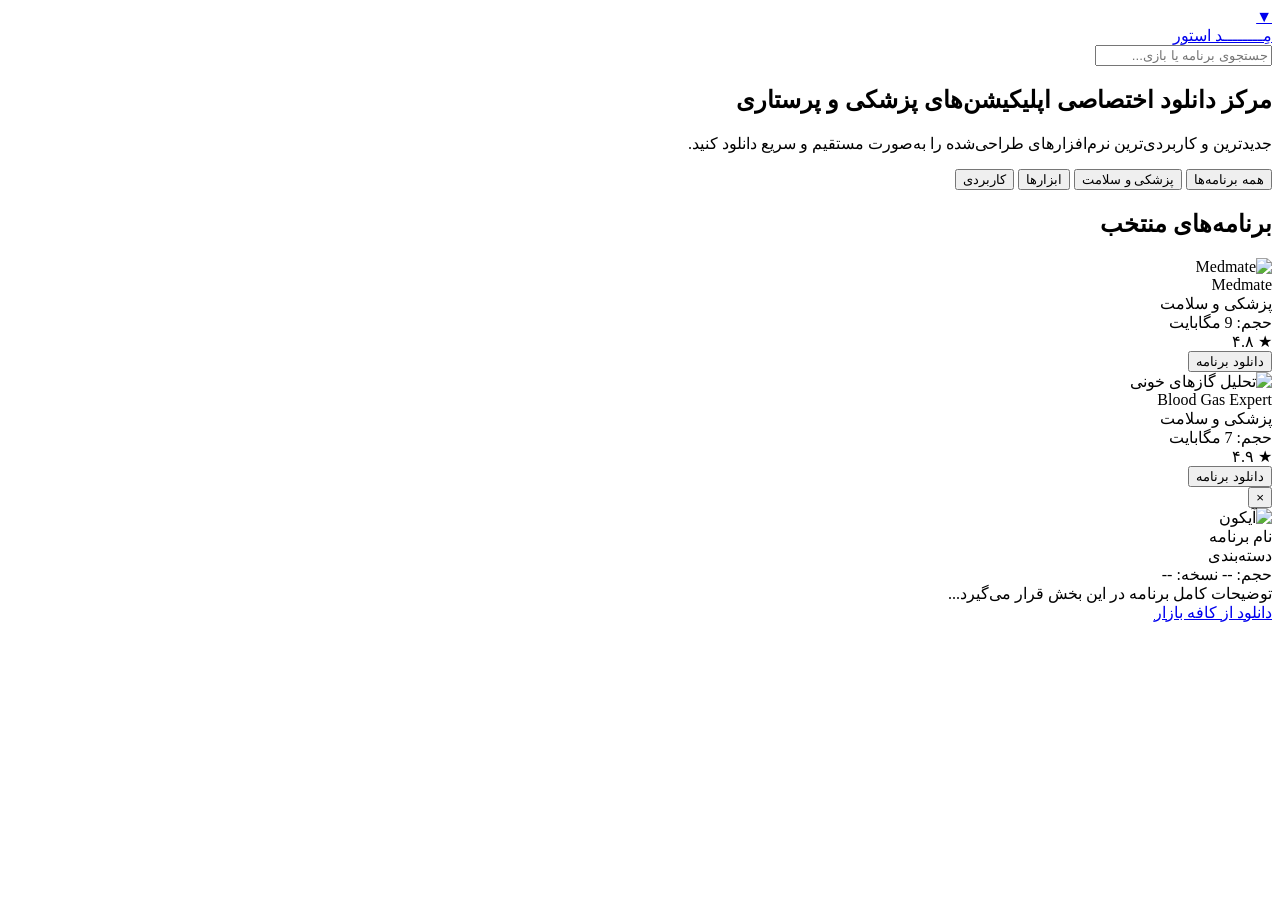
==== index.html @ 873a3a0f "Add files via upload" ====
<!DOCTYPE html>
<html lang="fa" dir="rtl">
<head>
    <meta charset="UTF-8">
    <meta name="viewport" content="width=device-width, initial-scale=1.0">
    <title>بازارچه اختصاصی برنامه‌ها</title>
    <!-- دریافت فونت وزیرمتن -->
    <link href="https://cdn.jsdelivr.net/gh/rastikerdar/vazirmatn@v33.003/Vazirmatn-font-face.css" rel="stylesheet" type="text/css" />
    <!-- اتصال فایل CSS -->
    <link rel="stylesheet" href="css/styles.css">
</head>
<body>

    <!-- هدر سایت -->
    <header>
        <div class="navbar">
            <a href="#" class="brand">
                <div class="brand-icon">▼</div>
                <span>مِــــــــد استور</span>
            </a>
            <div class="search-box">
                <input type="text" id="searchInput" placeholder="جستجوی برنامه یا بازی..." onkeyup="filterApps()">
            </div>
        </div>
    </header>

    <!-- بنر تبلیغاتی/معرفی -->
    <section class="hero-banner">
        <div class="banner-content">
            <h1>مرکز دانلود اختصاصی اپلیکیشن‌های پزشکی و پرستاری</h1>
            <p>جدیدترین و کاربردی‌ترین نرم‌افزارهای طراحی‌شده را به‌صورت مستقیم و سریع دانلود کنید.</p>
        </div>
    </section>

    <!-- دکمه‌های فیلتر دسته‌بندی -->
    <div class="categories">
        <button class="category-btn active" onclick="filterCategory('all', this)">همه برنامه‌ها</button>
        <button class="category-btn" onclick="filterCategory('medical', this)">پزشکی و سلامت</button>
        <button class="category-btn" onclick="filterCategory('tools', this)">ابزارها</button>
        <button class="category-btn" onclick="filterCategory('utility', this)">کاربردی</button>
    </div>

    <!-- لیست برنامه‌ها -->
    <main class="main-container">
        <h2 class="section-title">برنامه‌های منتخب</h2>
        
        <div class="apps-grid" id="appsGrid">
            
            <!-- کارت برنامه ۱ -->
            <div class="app-card" data-category="medical" data-name="Medmate">
                <div>
                    <div class="app-info">
                        <img src="image/icon.png" alt="Medmate" class="app-icon">
                        <div class="app-details">
                            <div class="app-name">Medmate</div>
                            <div class="app-category">پزشکی و سلامت</div>
                        </div>
                    </div>
                    <div class="app-meta">
                        <span>حجم: 9 مگابایت</span>
                        <div class="app-rating">★ ۴.۸</div>
                    </div>
                </div>
                <button class="download-btn" onclick="openModal('Medmate', 'پزشکی و سلامت', 'برنامه جامع محاسبات دارویی  برای کادر درمان و دانشجویان پزشکی و پرستاری.', '9MB', '5.5.5', 'http://cafebazaar.ir/app/?id=ir.medmate.app&ref=share', 'image/icon.png')">دانلود برنامه</button>
            </div>

            <!-- کارت برنامه ۲ -->
            <div class="app-card" data-category="medical" data-name="تحلیل گازهای خونی">
                <div>
                    <div class="app-info">
                        <img src="image/ABGg.png" alt="تحلیل گازهای خونی" class="app-icon">
                        <div class="app-details">
                            <div class="app-name">Blood Gas Expert</div>
                            <div class="app-category">پزشکی و سلامت</div>
                        </div>
                    </div>
                    <div class="app-meta">
                        <span>حجم: 7 مگابایت</span>
                        <div class="app-rating">★ ۴.۹</div>
                    </div>
                </div>
                <button class="download-btn" onclick="openModal('تحلیل گازهای خونی (ABG)', 'پزشکی و سلامت', 'ابزار هوشمند تحلیل آزمایش‌های گاز خون شریانی و وریدی همراه با تفسیر کامل اختلالات اسید و باز.', '8MB', '1.2.0', 'http://cafebazaar.ir/app/?id=ir.bloodgasexpert.pkg&ref=share', 'image/ABGg.png')">دانلود برنامه</button>
            </div>

        </div>
    </main>

    <!-- پنجره پاپ‌آپ (Modal) جزییات برنامه -->
    <div class="modal-overlay" id="appModal">
        <div class="modal-card">
            <button class="modal-close" onclick="closeModal()">&times;</button>
            <div class="modal-header">
                <img src="" id="modalIcon" class="app-icon" alt="آیکون">
                <div class="app-details">
                    <div class="app-name" id="modalTitle">نام برنامه</div>
                    <div class="app-category" id="modalCategory">دسته‌بندی</div>
                </div>
            </div>
            <div class="app-meta" style="border: none; padding-top: 0;">
                <span id="modalSize">حجم: --</span>
                <span id="modalVersion">نسخه: --</span>
            </div>
            <div class="modal-description" id="modalDesc">
                توضیحات کامل برنامه در این بخش قرار می‌گیرد...
            </div>
            <a href="#" id="modalDownloadBtn" class="modal-download-link" download>دانلود از کافه بازار </a>
        </div>
    </div>

    <!-- اتصال فایل جاوااسکریپت -->
    <script src="js/script.js"></script>
</body>
</html>
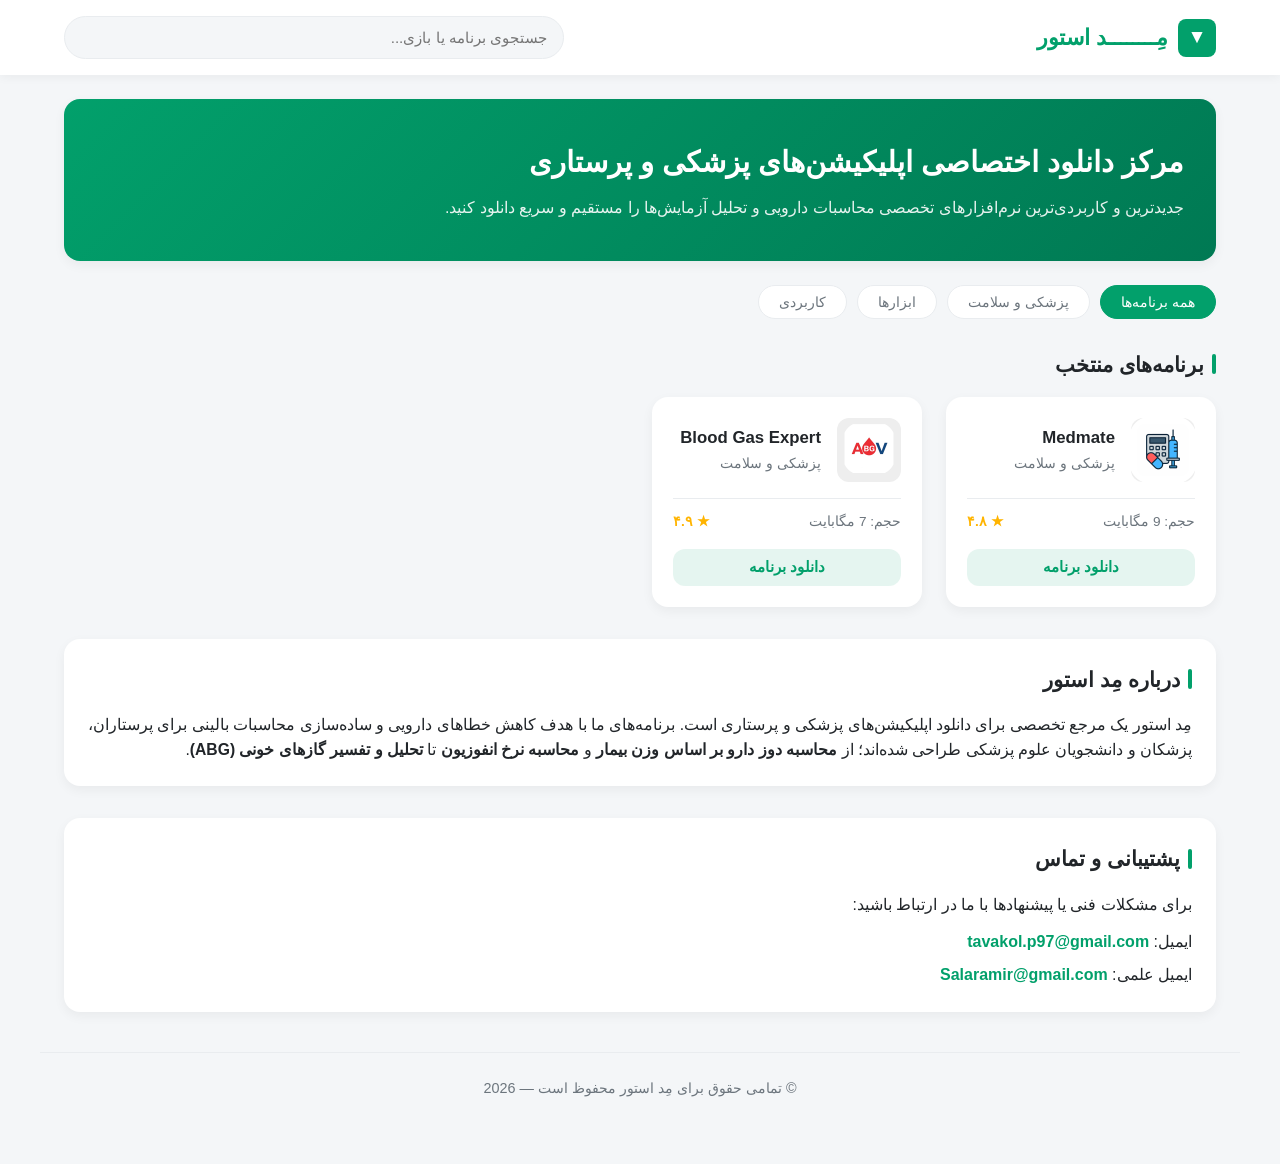
==== commit f0f2d0d2: "بهینه‌سازی سئو، ری‌دیزاین و ریفکتور کد - افزودن meta description، keywords، canonical و theme-color " ====
--- a/index.html
+++ b/index.html
@@ -3,94 +3,170 @@
 <head>
     <meta charset="UTF-8">
     <meta name="viewport" content="width=device-width, initial-scale=1.0">
-    <title>بازارچه اختصاصی برنامه‌ها</title>
-    <!-- دریافت فونت وزیرمتن -->
+
+    <!-- ========== سئوی اصلی ========== -->
+    <title>مِد استور | دانلود اپلیکیشن محاسبات دارویی و تحلیل ABG برای کادر درمان</title>
+    <meta name="description" content="مرکز دانلود اپلیکیشن‌های تخصصی پزشکی و پرستاری: برنامه محاسبات دارویی مِدمِیت و ابزار تحلیل گازهای خونی (ABG). محاسبه دوز دارو، نرخ انفوزیون و تفسیر اسید-باز برای پرستاران، پزشکان و دانشجویان علوم پزشکی.">
+    <meta name="keywords" content="محاسبات دارویی, محاسبه دوز دارو, اپلیکیشن پرستاری, تحلیل ABG, گازهای خونی, نرخ انفوزیون, مدمیت, medmate, اپلیکیشن پزشکی, محاسبه دارو, دانشجو پرستاری, دانشجو پزشکی">
+    <meta name="author" content="MedMate">
+    <meta name="robots" content="index, follow">
+    <meta name="theme-color" content="#02a06b">
+    <link rel="canonical" href="https://medmate.ir/">
+
+    <!-- ========== Open Graph (تلگرام / واتساپ / فیسبوک) ========== -->
+    <meta property="og:type" content="website">
+    <meta property="og:site_name" content="مِد استور">
+    <meta property="og:title" content="مِد استور | دانلود اپلیکیشن‌های تخصصی پزشکی و پرستاری">
+    <meta property="og:description" content="برنامه محاسبات دارویی مِدمِیت و ابزار تحلیل گازهای خونی (ABG) را مستقیم و رایگان دانلود کنید.">
+    <meta property="og:url" content="https://medmate.ir/">
+    <meta property="og:image" content="https://medmate.ir/image/icon.png">
+    <meta property="og:locale" content="fa_IR">
+
+    <!-- ========== Twitter Card ========== -->
+    <meta name="twitter:card" content="summary_large_image">
+    <meta name="twitter:title" content="مِد استور | اپلیکیشن‌های تخصصی پزشکی و پرستاری">
+    <meta name="twitter:description" content="محاسبات دارویی و تحلیل گازهای خونی (ABG) برای کادر درمان.">
+    <meta name="twitter:image" content="https://medmate.ir/image/icon.png">
+
+    <!-- ========== آیکون و PWA ========== -->
+    <link rel="icon" href="image/icon.png" type="image/png">
+    <link rel="apple-touch-icon" href="image/icon.png">
+
+    <!-- ========== فونت وزیرمتن ========== -->
+    <link rel="preconnect" href="https://cdn.jsdelivr.net" crossorigin>
     <link href="https://cdn.jsdelivr.net/gh/rastikerdar/vazirmatn@v33.003/Vazirmatn-font-face.css" rel="stylesheet" type="text/css" />
-    <!-- اتصال فایل CSS -->
+
+    <!-- ========== استایل ========== -->
     <link rel="stylesheet" href="css/styles.css">
+
+    <!-- ========== داده ساختاریافته (Schema.org) ========== -->
+    <script type="application/ld+json">
+    {
+      "@context": "https://schema.org",
+      "@type": "WebSite",
+      "name": "مِد استور",
+      "url": "https://medmate.ir/",
+      "inLanguage": "fa-IR",
+      "description": "مرکز دانلود اپلیکیشن‌های تخصصی پزشکی و پرستاری شامل محاسبات دارویی و تحلیل گازهای خونی."
+    }
+    </script>
+    <script type="application/ld+json">
+    {
+      "@context": "https://schema.org",
+      "@type": "ItemList",
+      "itemListElement": [
+        {
+          "@type": "SoftwareApplication",
+          "name": "Medmate — محاسبات دارویی",
+          "operatingSystem": "Android",
+          "applicationCategory": "MedicalApplication",
+          "description": "برنامه جامع محاسبات دارویی برای کادر درمان و دانشجویان پزشکی و پرستاری.",
+          "downloadUrl": "http://cafebazaar.ir/app/?id=ir.medmate.app&ref=share",
+          "softwareVersion": "5.5.5",
+          "image": "https://medmate.ir/image/icon.png",
+          "aggregateRating": {
+            "@type": "AggregateRating",
+            "ratingValue": "4.8",
+            "ratingCount": "120"
+          },
+          "offers": { "@type": "Offer", "price": "0", "priceCurrency": "IRR" }
+        },
+        {
+          "@type": "SoftwareApplication",
+          "name": "Blood Gas Expert — تحلیل گازهای خونی (ABG)",
+          "operatingSystem": "Android",
+          "applicationCategory": "MedicalApplication",
+          "description": "ابزار هوشمند تحلیل آزمایش‌های گاز خون شریانی و وریدی همراه با تفسیر کامل اختلالات اسید و باز.",
+          "downloadUrl": "http://cafebazaar.ir/app/?id=ir.bloodgasexpert.pkg&ref=share",
+          "softwareVersion": "1.2.0",
+          "image": "https://medmate.ir/image/ABGg.png",
+          "aggregateRating": {
+            "@type": "AggregateRating",
+            "ratingValue": "4.9",
+            "ratingCount": "90"
+          },
+          "offers": { "@type": "Offer", "price": "0", "priceCurrency": "IRR" }
+        }
+      ]
+    }
+    </script>
 </head>
 <body>
 
     <!-- هدر سایت -->
     <header>
         <div class="navbar">
-            <a href="#" class="brand">
-                <div class="brand-icon">▼</div>
+            <a href="#" class="brand" aria-label="مِد استور، صفحه اصلی">
+                <div class="brand-icon" aria-hidden="true">▼</div>
                 <span>مِــــــــد استور</span>
             </a>
             <div class="search-box">
-                <input type="text" id="searchInput" placeholder="جستجوی برنامه یا بازی..." onkeyup="filterApps()">
+                <label for="searchInput" class="sr-only">جستجوی برنامه</label>
+                <input type="search" id="searchInput" placeholder="جستجوی برنامه یا بازی..." autocomplete="off">
             </div>
         </div>
     </header>
 
-    <!-- بنر تبلیغاتی/معرفی -->
+    <!-- بنر معرفی -->
     <section class="hero-banner">
         <div class="banner-content">
             <h1>مرکز دانلود اختصاصی اپلیکیشن‌های پزشکی و پرستاری</h1>
-            <p>جدیدترین و کاربردی‌ترین نرم‌افزارهای طراحی‌شده را به‌صورت مستقیم و سریع دانلود کنید.</p>
+            <p>جدیدترین و کاربردی‌ترین نرم‌افزارهای تخصصی محاسبات دارویی و تحلیل آزمایش‌ها را مستقیم و سریع دانلود کنید.</p>
         </div>
     </section>
 
     <!-- دکمه‌های فیلتر دسته‌بندی -->
-    <div class="categories">
-        <button class="category-btn active" onclick="filterCategory('all', this)">همه برنامه‌ها</button>
-        <button class="category-btn" onclick="filterCategory('medical', this)">پزشکی و سلامت</button>
-        <button class="category-btn" onclick="filterCategory('tools', this)">ابزارها</button>
-        <button class="category-btn" onclick="filterCategory('utility', this)">کاربردی</button>
-    </div>
+    <nav class="categories" aria-label="فیلتر دسته‌بندی برنامه‌ها">
+        <button class="category-btn active" data-filter="all">همه برنامه‌ها</button>
+        <button class="category-btn" data-filter="medical">پزشکی و سلامت</button>
+        <button class="category-btn" data-filter="tools">ابزارها</button>
+        <button class="category-btn" data-filter="utility">کاربردی</button>
+    </nav>
 
     <!-- لیست برنامه‌ها -->
     <main class="main-container">
         <h2 class="section-title">برنامه‌های منتخب</h2>
-        
-        <div class="apps-grid" id="appsGrid">
-            
-            <!-- کارت برنامه ۱ -->
-            <div class="app-card" data-category="medical" data-name="Medmate">
-                <div>
-                    <div class="app-info">
-                        <img src="image/icon.png" alt="Medmate" class="app-icon">
-                        <div class="app-details">
-                            <div class="app-name">Medmate</div>
-                            <div class="app-category">پزشکی و سلامت</div>
-                        </div>
-                    </div>
-                    <div class="app-meta">
-                        <span>حجم: 9 مگابایت</span>
-                        <div class="app-rating">★ ۴.۸</div>
-                    </div>
-                </div>
-                <button class="download-btn" onclick="openModal('Medmate', 'پزشکی و سلامت', 'برنامه جامع محاسبات دارویی  برای کادر درمان و دانشجویان پزشکی و پرستاری.', '9MB', '5.5.5', 'http://cafebazaar.ir/app/?id=ir.medmate.app&ref=share', 'image/icon.png')">دانلود برنامه</button>
-            </div>
 
-            <!-- کارت برنامه ۲ -->
-            <div class="app-card" data-category="medical" data-name="تحلیل گازهای خونی">
-                <div>
-                    <div class="app-info">
-                        <img src="image/ABGg.png" alt="تحلیل گازهای خونی" class="app-icon">
-                        <div class="app-details">
-                            <div class="app-name">Blood Gas Expert</div>
-                            <div class="app-category">پزشکی و سلامت</div>
-                        </div>
-                    </div>
-                    <div class="app-meta">
-                        <span>حجم: 7 مگابایت</span>
-                        <div class="app-rating">★ ۴.۹</div>
-                    </div>
-                </div>
-                <button class="download-btn" onclick="openModal('تحلیل گازهای خونی (ABG)', 'پزشکی و سلامت', 'ابزار هوشمند تحلیل آزمایش‌های گاز خون شریانی و وریدی همراه با تفسیر کامل اختلالات اسید و باز.', '8MB', '1.2.0', 'http://cafebazaar.ir/app/?id=ir.bloodgasexpert.pkg&ref=share', 'image/ABGg.png')">دانلود برنامه</button>
-            </div>
+        <!-- کارت‌ها به‌صورت پویا از js/apps-data.js ساخته می‌شوند -->
+        <div class="apps-grid" id="appsGrid" aria-live="polite"></div>
 
-        </div>
+        <p class="no-result" id="noResult" hidden>موردی مطابق جستجوی شما پیدا نشد.</p>
+
+        <!-- بخش درباره برای اعتماد و سئوی محتوایی -->
+        <section class="content-section" id="about">
+            <h2 class="section-title">درباره مِد استور</h2>
+            <p>
+                مِد استور یک مرجع تخصصی برای دانلود اپلیکیشن‌های پزشکی و پرستاری است.
+                برنامه‌های ما با هدف کاهش خطاهای دارویی و ساده‌سازی محاسبات بالینی
+                برای پرستاران، پزشکان و دانشجویان علوم پزشکی طراحی شده‌اند؛ از
+                <strong>محاسبه دوز دارو بر اساس وزن بیمار</strong> و
+                <strong>محاسبه نرخ انفوزیون</strong> تا
+                <strong>تحلیل و تفسیر گازهای خونی (ABG)</strong>.
+            </p>
+        </section>
+
+        <!-- تماس -->
+        <section class="content-section" id="contact">
+            <h2 class="section-title">پشتیبانی و تماس</h2>
+            <p>برای مشکلات فنی یا پیشنهادها با ما در ارتباط باشید:</p>
+            <ul class="contact-list">
+                <li>ایمیل: <a href="mailto:tavakol.p97@gmail.com">tavakol.p97@gmail.com</a></li>
+                <li>ایمیل علمی: <a href="mailto:Salaramir@gmail.com">Salaramir@gmail.com</a></li>
+            </ul>
+        </section>
     </main>
 
-    <!-- پنجره پاپ‌آپ (Modal) جزییات برنامه -->
-    <div class="modal-overlay" id="appModal">
+    <!-- فوتر -->
+    <footer class="site-footer">
+        <p>© تمامی حقوق برای مِد استور محفوظ است — <span id="year"></span></p>
+    </footer>
+
+    <!-- پنجره پاپ‌آپ (Modal) جزئیات برنامه -->
+    <div class="modal-overlay" id="appModal" role="dialog" aria-modal="true" aria-labelledby="modalTitle">
         <div class="modal-card">
-            <button class="modal-close" onclick="closeModal()">&times;</button>
+            <button class="modal-close" id="modalClose" aria-label="بستن">&times;</button>
             <div class="modal-header">
-                <img src="" id="modalIcon" class="app-icon" alt="آیکون">
+                <img src="" id="modalIcon" class="app-icon" alt="آیکون برنامه">
                 <div class="app-details">
                     <div class="app-name" id="modalTitle">نام برنامه</div>
                     <div class="app-category" id="modalCategory">دسته‌بندی</div>
@@ -100,14 +176,13 @@
                 <span id="modalSize">حجم: --</span>
                 <span id="modalVersion">نسخه: --</span>
             </div>
-            <div class="modal-description" id="modalDesc">
-                توضیحات کامل برنامه در این بخش قرار می‌گیرد...
-            </div>
-            <a href="#" id="modalDownloadBtn" class="modal-download-link" download>دانلود از کافه بازار </a>
+            <div class="modal-description" id="modalDesc"></div>
+            <a href="#" id="modalDownloadBtn" class="modal-download-link" rel="nofollow noopener" target="_blank">دانلود از کافه بازار</a>
         </div>
     </div>
 
-    <!-- اتصال فایل جاوااسکریپت -->
+    <!-- اسکریپت‌ها -->
+    <script src="js/apps-data.js"></script>
     <script src="js/script.js"></script>
 </body>
 </html>
--- a/css/styles.css
+++ b/css/styles.css
@@ -0,0 +1,435 @@
+* {
+    box-sizing: border-box;
+    margin: 0;
+    padding: 0;
+    font-family: 'Vazirmatn', sans-serif;
+}
+
+:root {
+    --primary-color: #02a06b;
+    --primary-hover: #028559;
+    --bg-color: #f4f6f8;
+    --card-bg: #ffffff;
+    --text-main: #212529;
+    --text-muted: #6c757d;
+    --border-color: #e9ecef;
+    --radius-lg: 16px;
+    --radius-md: 12px;
+    --radius-sm: 8px;
+    --shadow: 0 4px 12px rgba(0, 0, 0, 0.05);
+}
+
+body {
+    background-color: var(--bg-color);
+    color: var(--text-main);
+    line-height: 1.6;
+    padding-bottom: 40px;
+}
+
+/* هدر و ناوبری */
+header {
+    background-color: var(--card-bg);
+    box-shadow: 0 2px 10px rgba(0, 0, 0, 0.05);
+    position: sticky;
+    top: 0;
+    z-index: 100;
+}
+
+.navbar {
+    max-width: 1200px;
+    margin: 0 auto;
+    display: flex;
+    justify-content: space-between;
+    align-items: center;
+    padding: 1rem 1.5rem;
+    gap: 1.5rem;
+}
+
+.brand {
+    display: flex;
+    align-items: center;
+    gap: 10px;
+    font-size: 1.4rem;
+    font-weight: 800;
+    color: var(--primary-color);
+    text-decoration: none;
+}
+
+.brand-icon {
+    width: 38px;
+    height: 38px;
+    background-color: var(--primary-color);
+    color: white;
+    border-radius: var(--radius-sm);
+    display: flex;
+    align-items: center;
+    justify-content: center;
+    font-size: 1.2rem;
+}
+
+.search-box {
+    flex: 1;
+    max-width: 500px;
+    position: relative;
+}
+
+.search-box input {
+    width: 100%;
+    padding: 0.75rem 1rem 0.75rem 2.5rem;
+    border: 1px solid var(--border-color);
+    border-radius: 25px;
+    background-color: var(--bg-color);
+    font-size: 0.95rem;
+    outline: none;
+    transition: all 0.3s ease;
+}
+
+.search-box input:focus {
+    background-color: #ffffff;
+    border-color: var(--primary-color);
+    box-shadow: 0 0 0 3px rgba(2, 160, 107, 0.15);
+}
+
+/* بنر اصلی */
+.hero-banner {
+    max-width: 1200px;
+    margin: 1.5rem auto;
+    padding: 0 1.5rem;
+}
+
+.banner-content {
+    background: linear-gradient(135deg, #02a06b 0%, #007953 100%);
+    color: white;
+    padding: 2.5rem 2rem;
+    border-radius: var(--radius-lg);
+    display: flex;
+    flex-direction: column;
+    gap: 10px;
+    box-shadow: var(--shadow);
+}
+
+.banner-content h1 {
+    font-size: 1.8rem;
+    font-weight: 800;
+}
+
+.banner-content p {
+    opacity: 0.9;
+    font-size: 1rem;
+}
+
+/* فیلتر دسته‌بندی */
+.categories {
+    max-width: 1200px;
+    margin: 1rem auto;
+    padding: 0 1.5rem;
+    display: flex;
+    gap: 10px;
+    overflow-x: auto;
+    padding-bottom: 5px;
+}
+
+.category-btn {
+    background-color: var(--card-bg);
+    border: 1px solid var(--border-color);
+    padding: 0.5rem 1.25rem;
+    border-radius: 20px;
+    font-size: 0.9rem;
+    cursor: pointer;
+    white-space: nowrap;
+    transition: all 0.2s ease;
+    color: var(--text-muted);
+}
+
+.category-btn.active, .category-btn:hover {
+    background-color: var(--primary-color);
+    color: white;
+    border-color: var(--primary-color);
+}
+
+/* بخش کارت‌های برنامه‌ها */
+.main-container {
+    max-width: 1200px;
+    margin: 1.5rem auto;
+    padding: 0 1.5rem;
+}
+
+.section-title {
+    font-size: 1.3rem;
+    font-weight: 700;
+    margin-bottom: 1rem;
+    display: flex;
+    align-items: center;
+    gap: 8px;
+}
+
+.section-title::before {
+    content: '';
+    display: inline-block;
+    width: 4px;
+    height: 20px;
+    background-color: var(--primary-color);
+    border-radius: 2px;
+}
+
+.apps-grid {
+    display: grid;
+    grid-template-columns: repeat(auto-fill, minmax(260px, 1fr));
+    gap: 1.5rem;
+}
+
+.app-card {
+    background-color: var(--card-bg);
+    border-radius: var(--radius-lg);
+    padding: 1.25rem;
+    box-shadow: var(--shadow);
+    display: flex;
+    flex-direction: column;
+    justify-content: space-between;
+    transition: transform 0.2s ease, box-shadow 0.2s ease;
+    border: 1px solid transparent;
+}
+
+.app-card:hover {
+    transform: translateY(-4px);
+    box-shadow: 0 8px 20px rgba(0, 0, 0, 0.08);
+    border-color: var(--border-color);
+}
+
+.app-info {
+    display: flex;
+    gap: 1rem;
+    align-items: center;
+    margin-bottom: 1rem;
+}
+
+.app-icon {
+    width: 64px;
+    height: 64px;
+    border-radius: var(--radius-md);
+    object-fit: cover;
+    background-color: #eee;
+    flex-shrink: 0;
+}
+
+.app-details {
+    display: flex;
+    flex-direction: column;
+    overflow: hidden;
+}
+
+.app-name {
+    font-weight: 700;
+    font-size: 1.05rem;
+    color: var(--text-main);
+    white-space: nowrap;
+    overflow: hidden;
+    text-overflow: ellipsis;
+}
+
+.app-category {
+    font-size: 0.85rem;
+    color: var(--text-muted);
+    margin-top: 2px;
+}
+
+.app-meta {
+    display: flex;
+    justify-content: space-between;
+    align-items: center;
+    font-size: 0.85rem;
+    color: var(--text-muted);
+    margin-top: 0.5rem;
+    padding-top: 0.75rem;
+    border-top: 1px solid var(--border-color);
+}
+
+.app-rating {
+    color: #ffb400;
+    font-weight: 700;
+    display: flex;
+    align-items: center;
+    gap: 4px;
+}
+
+.download-btn {
+    width: 100%;
+    background-color: rgba(2, 160, 107, 0.1);
+    color: var(--primary-color);
+    border: none;
+    padding: 0.6rem;
+    border-radius: var(--radius-md);
+    font-weight: 700;
+    font-size: 0.95rem;
+    cursor: pointer;
+    margin-top: 1rem;
+    transition: all 0.2s ease;
+    text-align: center;
+    text-decoration: none;
+    display: block;
+}
+
+.download-btn:hover {
+    background-color: var(--primary-color);
+    color: white;
+}
+
+/* مدال / پنجره جزئیات برنامه */
+.modal-overlay {
+    position: fixed;
+    top: 0;
+    left: 0;
+    right: 0;
+    bottom: 0;
+    background-color: rgba(0, 0, 0, 0.5);
+    display: flex;
+    align-items: center;
+    justify-content: center;
+    padding: 1rem;
+    z-index: 1000;
+    opacity: 0;
+    visibility: hidden;
+    transition: all 0.3s ease;
+}
+
+.modal-overlay.active {
+    opacity: 1;
+    visibility: visible;
+}
+
+.modal-card {
+    background-color: var(--card-bg);
+    border-radius: var(--radius-lg);
+    width: 100%;
+    max-width: 500px;
+    padding: 1.5rem;
+    position: relative;
+    transform: translateY(20px);
+    transition: transform 0.3s ease;
+}
+
+.modal-overlay.active .modal-card {
+    transform: translateY(0);
+}
+
+.modal-close {
+    position: absolute;
+    top: 1rem;
+    left: 1rem;
+    background: none;
+    border: none;
+    font-size: 1.5rem;
+    cursor: pointer;
+    color: var(--text-muted);
+}
+
+.modal-header {
+    display: flex;
+    gap: 1rem;
+    align-items: center;
+    margin-bottom: 1rem;
+}
+
+.modal-description {
+    font-size: 0.95rem;
+    color: var(--text-main);
+    margin: 1rem 0;
+    line-height: 1.7;
+    max-height: 150px;
+    overflow-y: auto;
+}
+
+.modal-download-link {
+    background-color: var(--primary-color);
+    color: white;
+    text-decoration: none;
+    display: block;
+    text-align: center;
+    padding: 0.8rem;
+    border-radius: var(--radius-md);
+    font-weight: 700;
+    font-size: 1rem;
+    transition: background-color 0.2s ease;
+}
+
+.modal-download-link:hover {
+    background-color: var(--primary-hover);
+}
+
+/* بخش‌های محتوایی (درباره / تماس) */
+.content-section {
+    background-color: var(--card-bg);
+    border-radius: var(--radius-lg);
+    padding: 1.5rem;
+    box-shadow: var(--shadow);
+    margin-top: 2rem;
+}
+
+.content-section p {
+    color: var(--text-main);
+    font-size: 0.98rem;
+}
+
+.contact-list {
+    list-style: none;
+    margin-top: 0.75rem;
+    display: flex;
+    flex-direction: column;
+    gap: 0.5rem;
+}
+
+.contact-list a {
+    color: var(--primary-color);
+    text-decoration: none;
+    font-weight: 600;
+}
+
+.contact-list a:hover {
+    text-decoration: underline;
+}
+
+/* پیام نبود نتیجه */
+.no-result {
+    text-align: center;
+    color: var(--text-muted);
+    padding: 2rem 0;
+    font-size: 1rem;
+}
+
+/* فوتر */
+.site-footer {
+    max-width: 1200px;
+    margin: 2.5rem auto 0;
+    padding: 1.5rem;
+    text-align: center;
+    color: var(--text-muted);
+    font-size: 0.9rem;
+    border-top: 1px solid var(--border-color);
+}
+
+/* کلاس کمکی برای دسترس‌پذیری (پنهان از دید، قابل‌خواندن برای اسکرین‌ریدر) */
+.sr-only {
+    position: absolute;
+    width: 1px;
+    height: 1px;
+    padding: 0;
+    margin: -1px;
+    overflow: hidden;
+    clip: rect(0, 0, 0, 0);
+    white-space: nowrap;
+    border: 0;
+}
+
+/* واکنش‌گرایی برای موبایل */
+@media (max-width: 600px) {
+    .navbar {
+        flex-direction: column;
+        align-items: stretch;
+    }
+    .banner-content h1 {
+        font-size: 1.4rem;
+    }
+    .apps-grid {
+        grid-template-columns: 1fr;
+    }
+}
